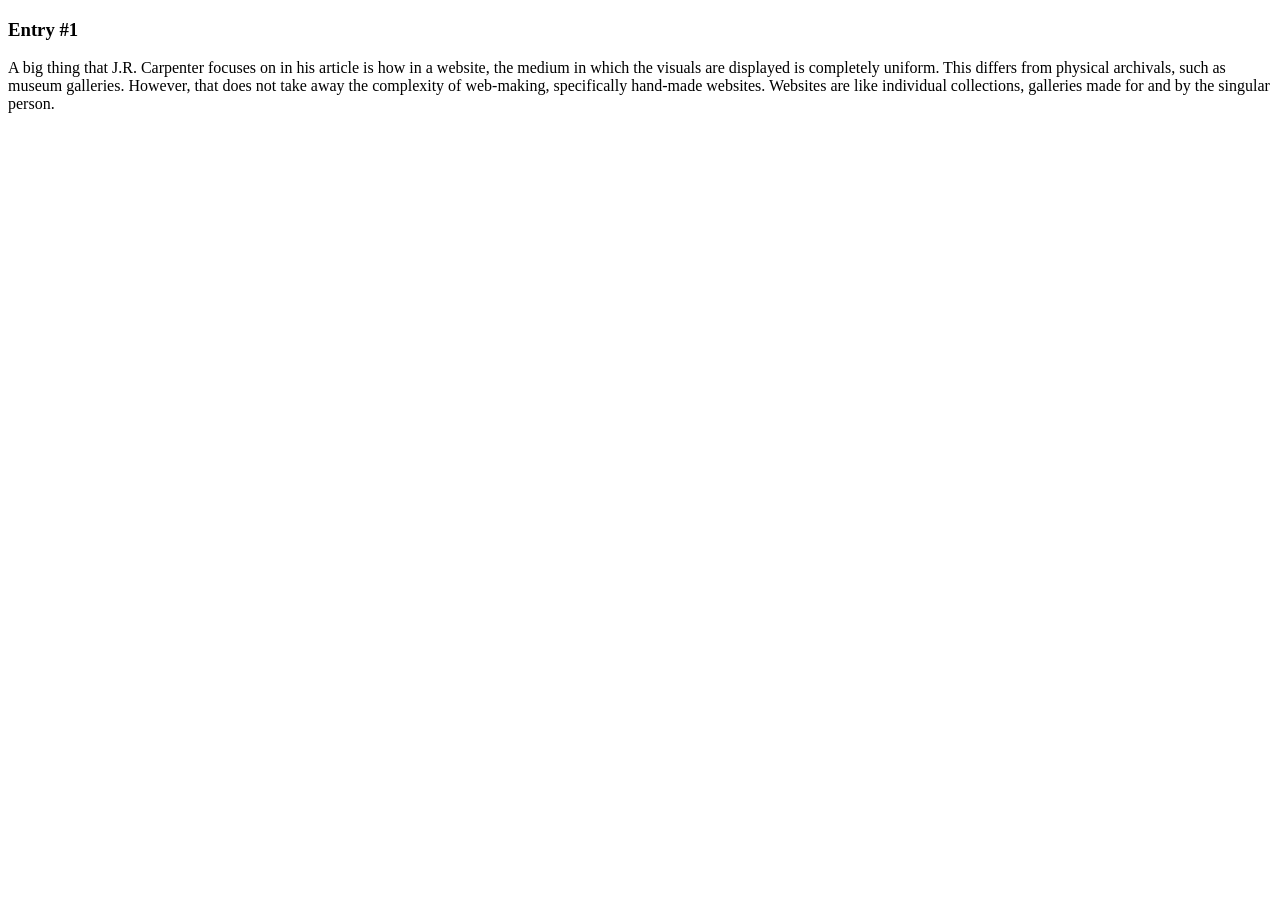
==== index.html @ d45fcff8 "Create index.html" ====
<!DOCTYPE html>
<html>
    <head>
        <title>Journal Entries</title>
    </head>

    <body>
        <h3>Entry #1</h3>
        <p>A big thing that J.R. Carpenter focuses on in his article is how in a website, the medium in which the visuals are displayed is completely uniform. This differs from physical archivals, such as museum galleries. However, that does not take away the complexity of web-making, specifically hand-made websites. Websites are like individual collections, galleries made for and by the singular person.</p>
    </body>

</html>
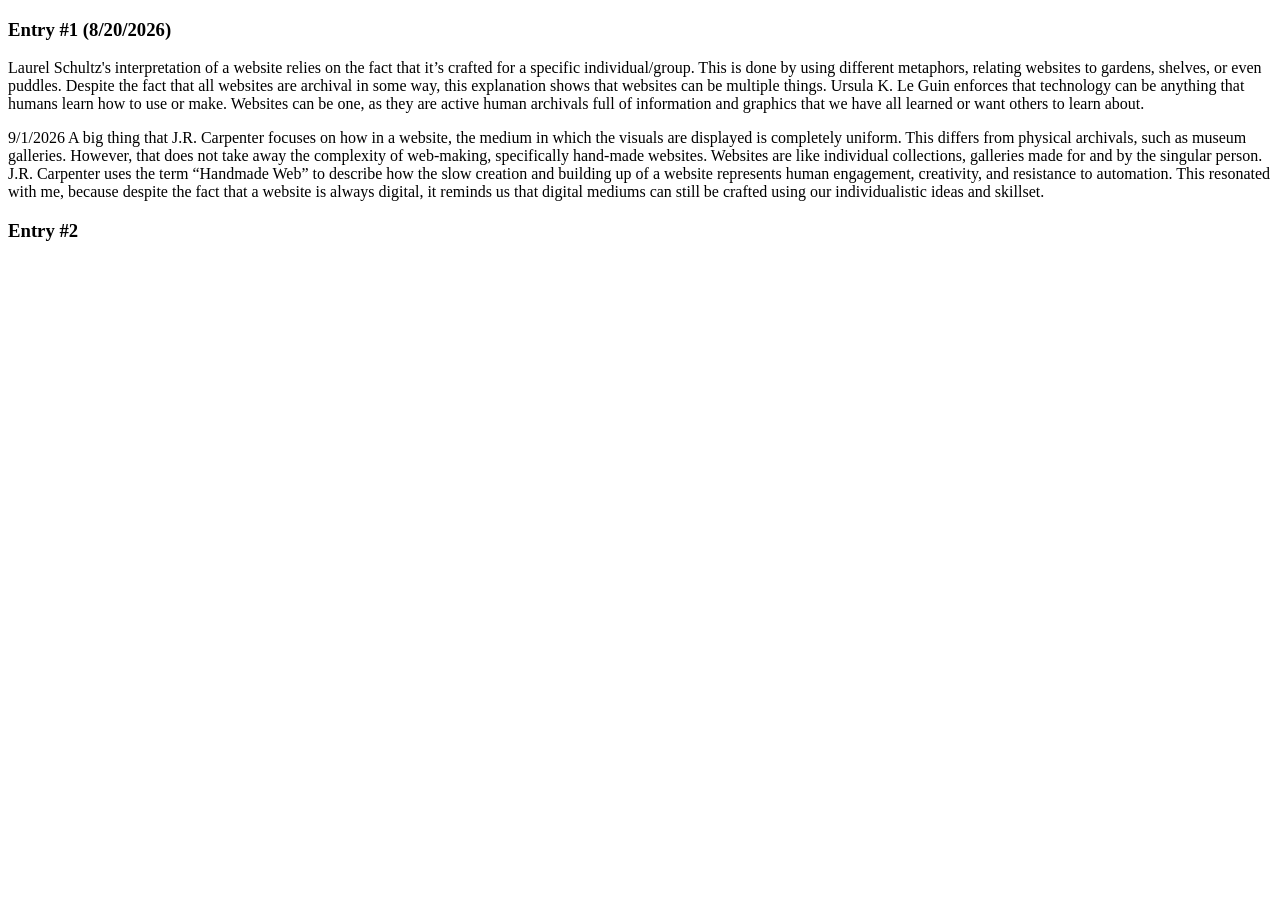
==== commit f8e7336d: "Update index.html" ====
--- a/index.html
+++ b/index.html
@@ -5,8 +5,20 @@
     </head>
 
     <body>
-        <h3>Entry #1</h3>
-        <p>A big thing that J.R. Carpenter focuses on in his article is how in a website, the medium in which the visuals are displayed is completely uniform. This differs from physical archivals, such as museum galleries. However, that does not take away the complexity of web-making, specifically hand-made websites. Websites are like individual collections, galleries made for and by the singular person.</p>
+        <h3>Entry #1 (8/20/2026)</h3>
+        <p>Laurel Schultz's interpretation of a website relies on the fact that it’s crafted for a specific individual/group. This is done by using different metaphors, relating websites to gardens, shelves, or even puddles. Despite the fact that all websites are archival in some way, this explanation shows that websites can be multiple things.
+            
+        Ursula K. Le Guin enforces that technology can be anything that humans learn how to use or make. Websites can be one, as they are active human archivals full of information and graphics that we have all learned or want others to learn about.</p>
+
+
+9/1/2026
+A big thing that J.R. Carpenter focuses on how in a website, the medium in which the visuals are displayed is completely uniform. This differs from physical archivals, such as museum galleries. However, that does not take away the complexity of web-making, specifically hand-made websites. Websites are like individual collections, galleries made for and by the singular person.
+J.R. Carpenter uses the term “Handmade Web” to describe how the slow creation and building up of a website represents human engagement, creativity, and resistance to automation. This resonated with me, because despite the fact that a website is always digital, it reminds us that digital mediums can still be crafted using our individualistic ideas and skillset.
+
+
+        <h3>Entry #2</h3>
+        <p></p>
+
     </body>
 
 </html>    
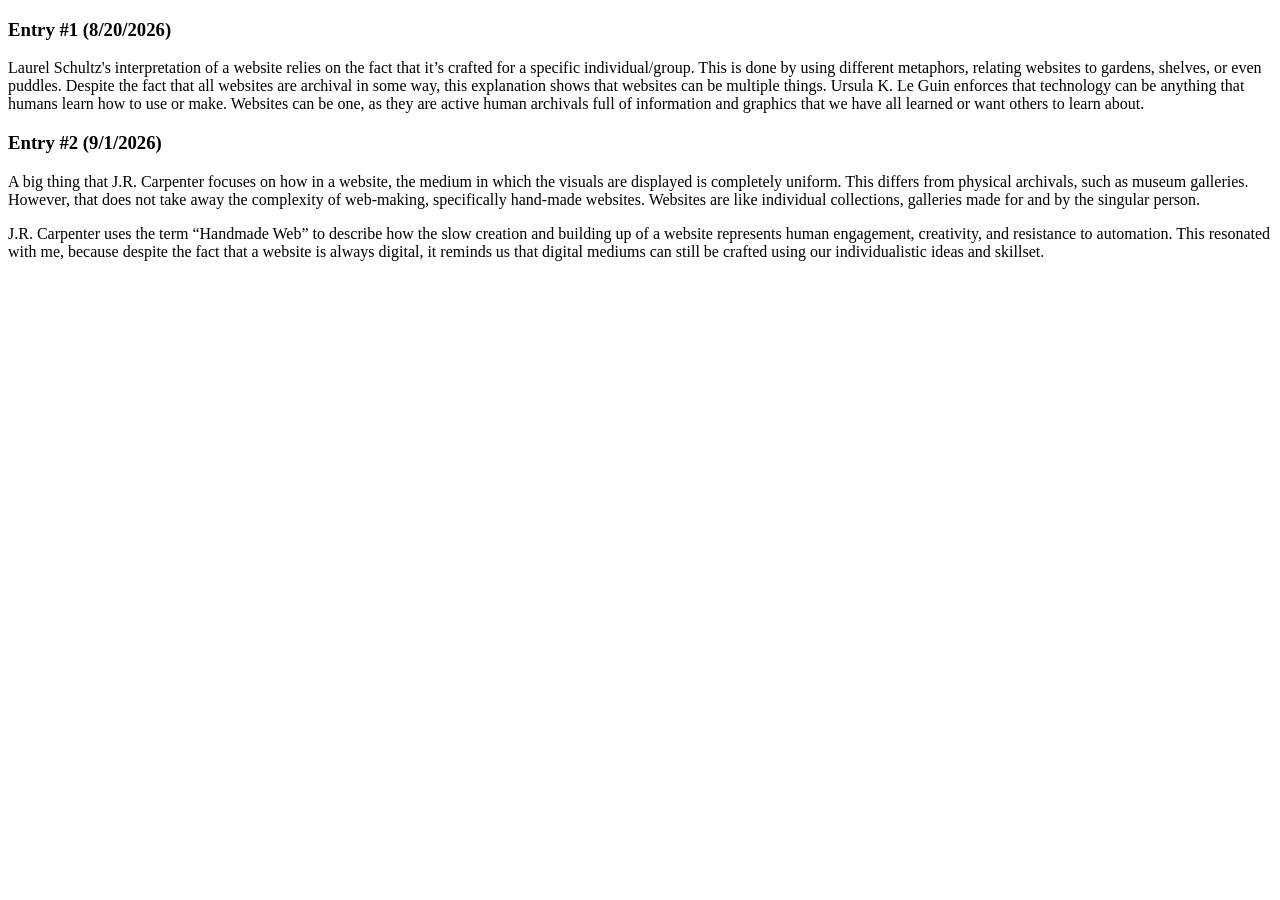
==== commit 93e8b819: "create.index.html" ====
--- a/index.html
+++ b/index.html
@@ -10,15 +10,10 @@
             
         Ursula K. Le Guin enforces that technology can be anything that humans learn how to use or make. Websites can be one, as they are active human archivals full of information and graphics that we have all learned or want others to learn about.</p>
 
-
-9/1/2026
-A big thing that J.R. Carpenter focuses on how in a website, the medium in which the visuals are displayed is completely uniform. This differs from physical archivals, such as museum galleries. However, that does not take away the complexity of web-making, specifically hand-made websites. Websites are like individual collections, galleries made for and by the singular person.
-J.R. Carpenter uses the term “Handmade Web” to describe how the slow creation and building up of a website represents human engagement, creativity, and resistance to automation. This resonated with me, because despite the fact that a website is always digital, it reminds us that digital mediums can still be crafted using our individualistic ideas and skillset.
-
-
-        <h3>Entry #2</h3>
-        <p></p>
-
+       <h3>Entry #2 (9/1/2026)</h3>
+        <p>A big thing that J.R. Carpenter focuses on how in a website, the medium in which the visuals are displayed is completely uniform. This differs from physical archivals, such as museum galleries. However, that does not take away the complexity of web-making, specifically hand-made websites. Websites are like individual collections, galleries made for and by the singular person.</p>
+        
+        <p>J.R. Carpenter uses the term “Handmade Web” to describe how the slow creation and building up of a website represents human engagement, creativity, and resistance to automation. This resonated with me, because despite the fact that a website is always digital, it reminds us that digital mediums can still be crafted using our individualistic ideas and skillset.</p>
     </body>
 
 </html>    
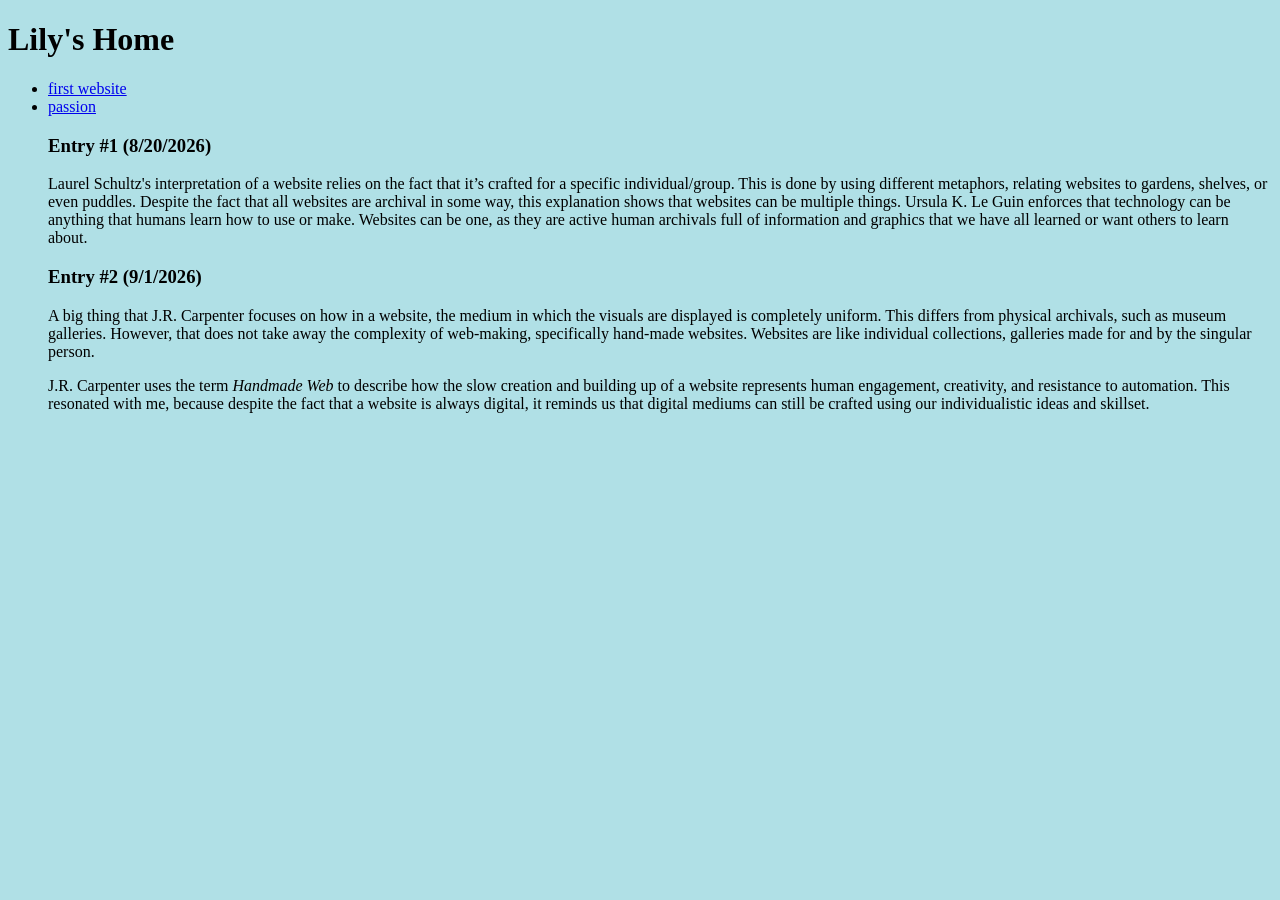
==== commit beeb0e59: "Fix Index File" ====
--- a/index.html
+++ b/index.html
@@ -2,9 +2,19 @@
 <html>
     <head>
         <title>Journal Entries</title>
+        <link rel="stylesheet" href="index.css">
     </head>
 
     <body>
+        <h1>Lily's Home</h1>
+        <ul>
+            <li>
+                <a href="first_website/Pangram.html">first website</a>
+            </li>
+            <li>
+                <a href="first_website/passion.html">passion</a>
+            </li>
+       
         <h3>Entry #1 (8/20/2026)</h3>
         <p>Laurel Schultz's interpretation of a website relies on the fact that it’s crafted for a specific individual/group. This is done by using different metaphors, relating websites to gardens, shelves, or even puddles. Despite the fact that all websites are archival in some way, this explanation shows that websites can be multiple things.
             
@@ -13,7 +23,7 @@
        <h3>Entry #2 (9/1/2026)</h3>
         <p>A big thing that J.R. Carpenter focuses on how in a website, the medium in which the visuals are displayed is completely uniform. This differs from physical archivals, such as museum galleries. However, that does not take away the complexity of web-making, specifically hand-made websites. Websites are like individual collections, galleries made for and by the singular person.</p>
         
-        <p>J.R. Carpenter uses the term “Handmade Web” to describe how the slow creation and building up of a website represents human engagement, creativity, and resistance to automation. This resonated with me, because despite the fact that a website is always digital, it reminds us that digital mediums can still be crafted using our individualistic ideas and skillset.</p>
-    </body>
+        <p>J.R. Carpenter uses the term <i>Handmade Web</i> to describe how the slow creation and building up of a website represents human engagement, creativity, and resistance to automation. This resonated with me, because despite the fact that a website is always digital, it reminds us that digital mediums can still be crafted using our individualistic ideas and skillset.</p>
+     </body>
 
 </html>    
--- a/index.css
+++ b/index.css
@@ -0,0 +1,2 @@
+body
+    {background-color:powderblue}
